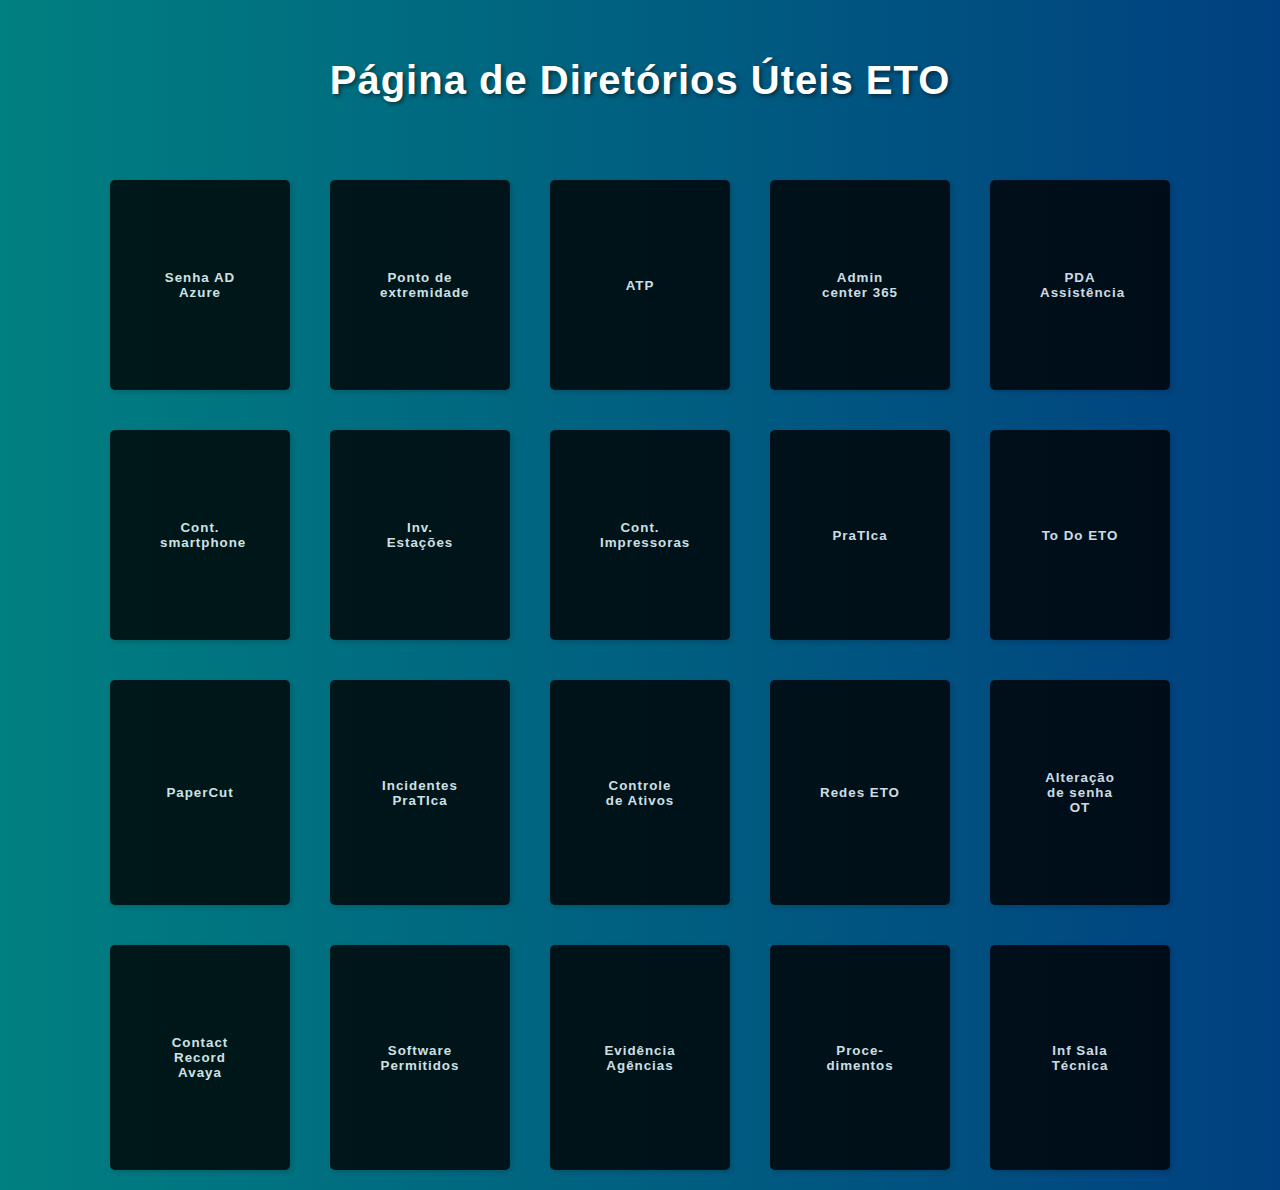
==== direct.html @ e0cc5eef "Rename index.html to direct.html" ====
<!DOCTYPE html>
<html lang="en">
<head>
    <meta charset="UTF-8">
    <meta name="viewport" content="width=device-width, initial-scale=1.0">
    <link rel="stylesheet" href="style.css">
    <title>Diretórios ETO</title>
    <link rel="icon" href="icon.png">
    <link rel="stylesheet" href="https://unpkg.com/aos@2.3.1/dist/aos.css" integrity="sha512-GAPnDtz3AQZRYE2K1/Npg7C6m3POGgW5kgb5MKMR5b56+fCv3Dak2IJ0JRyW88MvTdnX0nfXb0r/9d9F4JbmmA==" crossorigin="anonymous" referrerpolicy="no-referrer"/>
    <script src="script.js"></script>
</head>
<body>


    <h1>Página de Diretórios Úteis ETO</h1>

    <div class="button-container" data-aos="fade-up" data-aos-delay="400">
        <button onclick="admAzure()">Senha AD Azure</button>
        <button onclick="pExtrem()">Ponto de extremidade</button>
        <button onclick="atp()">ATP</button>
        <button onclick="admCent365()">Admin center 365</button>
        <button onclick="assPDA()">PDA Assistência</button> 

        <button onclick="smartControl()">Cont. smartphone</button>
        <button onclick="invEstacao()">Inv. Estações</button>
        <button onclick="impControl()">Cont. Impressoras</button>
        <button onclick="praTIca()">PraTIca</button>
        <button onclick="toDo()">To Do ETO</button>

        <button onclick="paperCut()">PaperCut</button>
        <button onclick="incidPratica()">Incidentes PraTIca</button>
        <button onclick="contAtivos()">Controle de Ativos</button>
        <button onclick="redes()">Redes ETO</button>
        <button onclick="senhaOt()">Alteração de senha OT</button>

        <button onclick="conRecord()">Contact Record Avaya</button>
        <button onclick="softList()">Software Permitidos</button>
        <button onclick="ag()">Evidência<br/>Agências</button>
        <button onclick="procedimentos()">Proce-<br>dimentos</button>
        <button onclick="InfDC()">Inf Sala Técnica</button>
    </div>

    <script src="https://unpkg.com/aos@2.3.1/dist/aos.js" integrity="sha512-oYgP3+BbAV6yL94zCteZY6u3dX/fC1eO/DXQ7b2sR1fKwBEJKhhxC9szSH3bfa1bYxRfcDkfpmN8q7pL8oYqEw==" crossorigin="anonymous" referrerpolicy="no-referrer"></script>
    <script>
        AOS.init();
    </script>

</body>
</html>
---- style.css ----
body {
    font-family: 'Arial', sans-serif;
    text-align: center;
    background: linear-gradient(to right, #008080, #004080);
    margin: 0;
    color: #fff;
}

/* Rest of your styles remain unchanged */


h1 {
    color: #fff;
    margin-top: 50px; /* Adjusted margin for better spacing */
    margin-bottom: 50px; /* Adjusted margin for better spacing */
    font-size: 2.5rem; /* Adjusted font size for better readability */
    letter-spacing: 1px; /* Added letter spacing for better readability */
    text-shadow: 2px 2px 4px rgba(0, 0, 0, 0.5); /* Added a subtle text shadow for better contrast */

    /* Optional: Adjusted line height for better spacing */
    line-height: 1.5;
}



.button-container {
    display: flex;
    flex-wrap: wrap;
    justify-content: center;
   
   
   
}

button {
    margin: 20px;
    padding: 90px 50px;
    width: 180px;
    background-color: #000000; /* Marrom Escuro */
    color: #fff; /* Cor do texto em branco */
    /* Outros estilos... */
    border: none;
    align-items: center;
    border-radius: 5px;
    cursor: pointer;
    letter-spacing: 1px;
    font-weight: bold;
    opacity: 0.8;
    transition: background-color 0.3s ease;
    box-shadow: 2px 2px 5px rgba(0, 0, 0, 0.2)
    
}

button:hover {
    background-color: #3c4a52;
}

/* Optional: Add a subtle box shadow for depth */
button:focus {
    box-shadow: 0 0 10px rgba(52, 152, 219, 0.7);
}

/* Optional: Style for active state */
button:active {
    background-color: #1f618d;
}

/* Optional: Add any additional styles or modifications as needed */
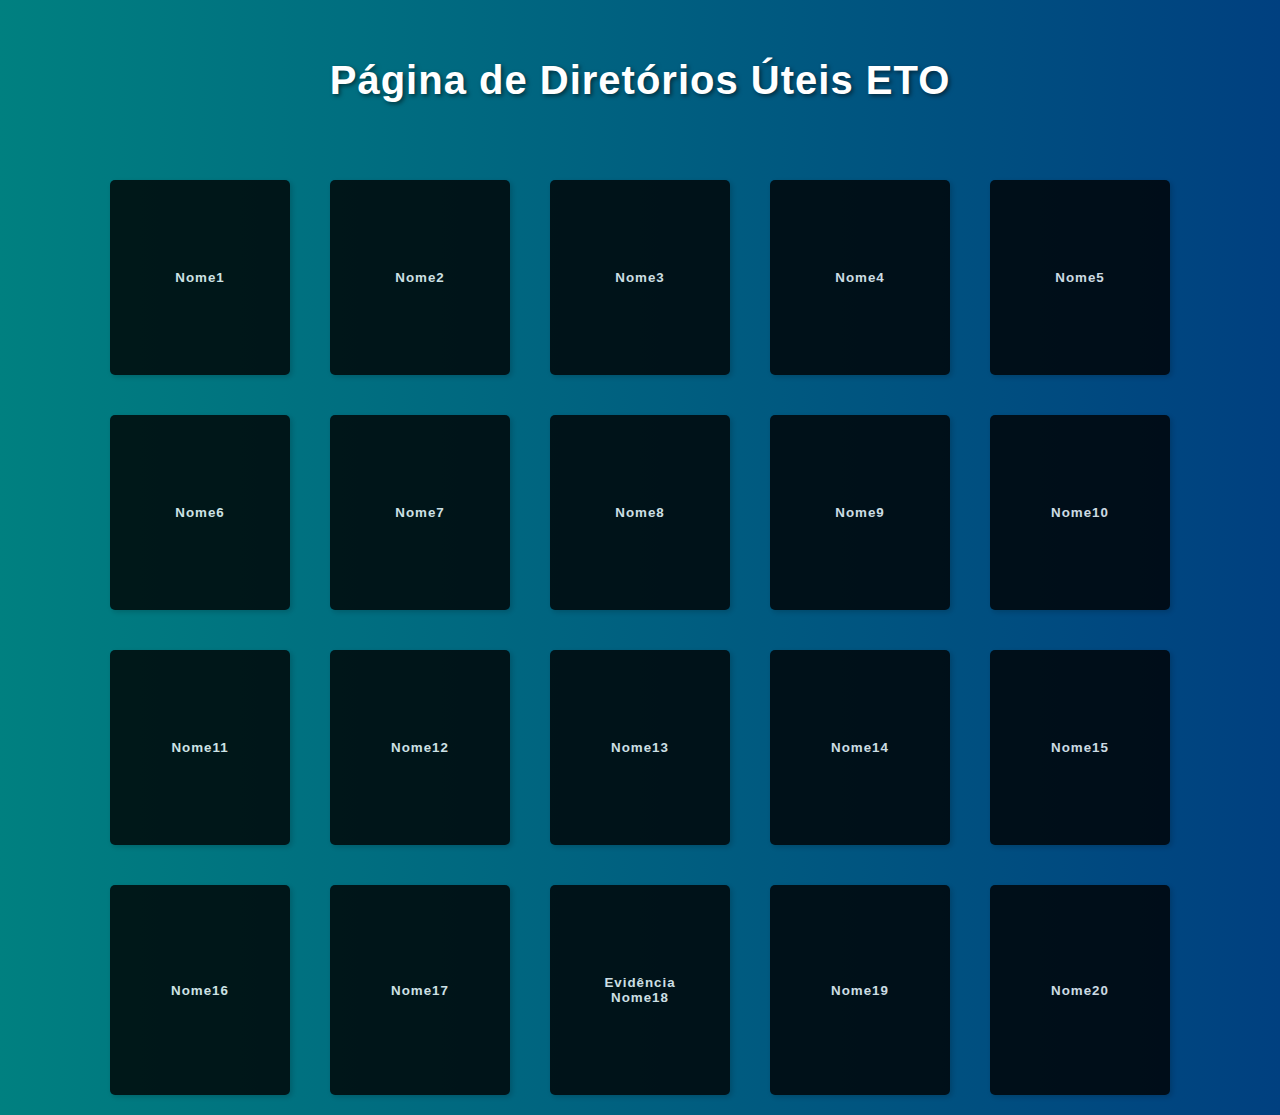
==== commit dc96ca31: "Update direct.html" ====
--- a/direct.html
+++ b/direct.html
@@ -15,29 +15,29 @@
     <h1>Página de Diretórios Úteis ETO</h1>
 
     <div class="button-container" data-aos="fade-up" data-aos-delay="400">
-        <button onclick="admAzure()">Senha AD Azure</button>
-        <button onclick="pExtrem()">Ponto de extremidade</button>
-        <button onclick="atp()">ATP</button>
-        <button onclick="admCent365()">Admin center 365</button>
-        <button onclick="assPDA()">PDA Assistência</button> 
+        <button onclick="admAzure()">Nome1</button>
+        <button onclick="pExtrem()">Nome2</button>
+        <button onclick="atp()">Nome3</button>
+        <button onclick="admCent365()">Nome4</button>
+        <button onclick="assPDA()">Nome5</button> 
 
-        <button onclick="smartControl()">Cont. smartphone</button>
-        <button onclick="invEstacao()">Inv. Estações</button>
-        <button onclick="impControl()">Cont. Impressoras</button>
-        <button onclick="praTIca()">PraTIca</button>
-        <button onclick="toDo()">To Do ETO</button>
+        <button onclick="smartControl()">Nome6</button>
+        <button onclick="invEstacao()">Nome7</button>
+        <button onclick="impControl()">Nome8</button>
+        <button onclick="praTIca()">Nome9</button>
+        <button onclick="toDo()">Nome10</button>
 
-        <button onclick="paperCut()">PaperCut</button>
-        <button onclick="incidPratica()">Incidentes PraTIca</button>
-        <button onclick="contAtivos()">Controle de Ativos</button>
-        <button onclick="redes()">Redes ETO</button>
-        <button onclick="senhaOt()">Alteração de senha OT</button>
+        <button onclick="paperCut()">Nome11</button>
+        <button onclick="incidPratica()">Nome12</button>
+        <button onclick="contAtivos()">Nome13</button>
+        <button onclick="redes()">Nome14</button>
+        <button onclick="senhaOt()">Nome15</button>
 
-        <button onclick="conRecord()">Contact Record Avaya</button>
-        <button onclick="softList()">Software Permitidos</button>
-        <button onclick="ag()">Evidência<br/>Agências</button>
-        <button onclick="procedimentos()">Proce-<br>dimentos</button>
-        <button onclick="InfDC()">Inf Sala Técnica</button>
+        <button onclick="conRecord()">Nome16</button>
+        <button onclick="softList()">Nome17</button>
+        <button onclick="ag()">Evidência<br/>Nome18</button>
+        <button onclick="procedimentos()">Nome19</button>
+        <button onclick="InfDC()">Nome20</button>
     </div>
 
     <script src="https://unpkg.com/aos@2.3.1/dist/aos.js" integrity="sha512-oYgP3+BbAV6yL94zCteZY6u3dX/fC1eO/DXQ7b2sR1fKwBEJKhhxC9szSH3bfa1bYxRfcDkfpmN8q7pL8oYqEw==" crossorigin="anonymous" referrerpolicy="no-referrer"></script>
